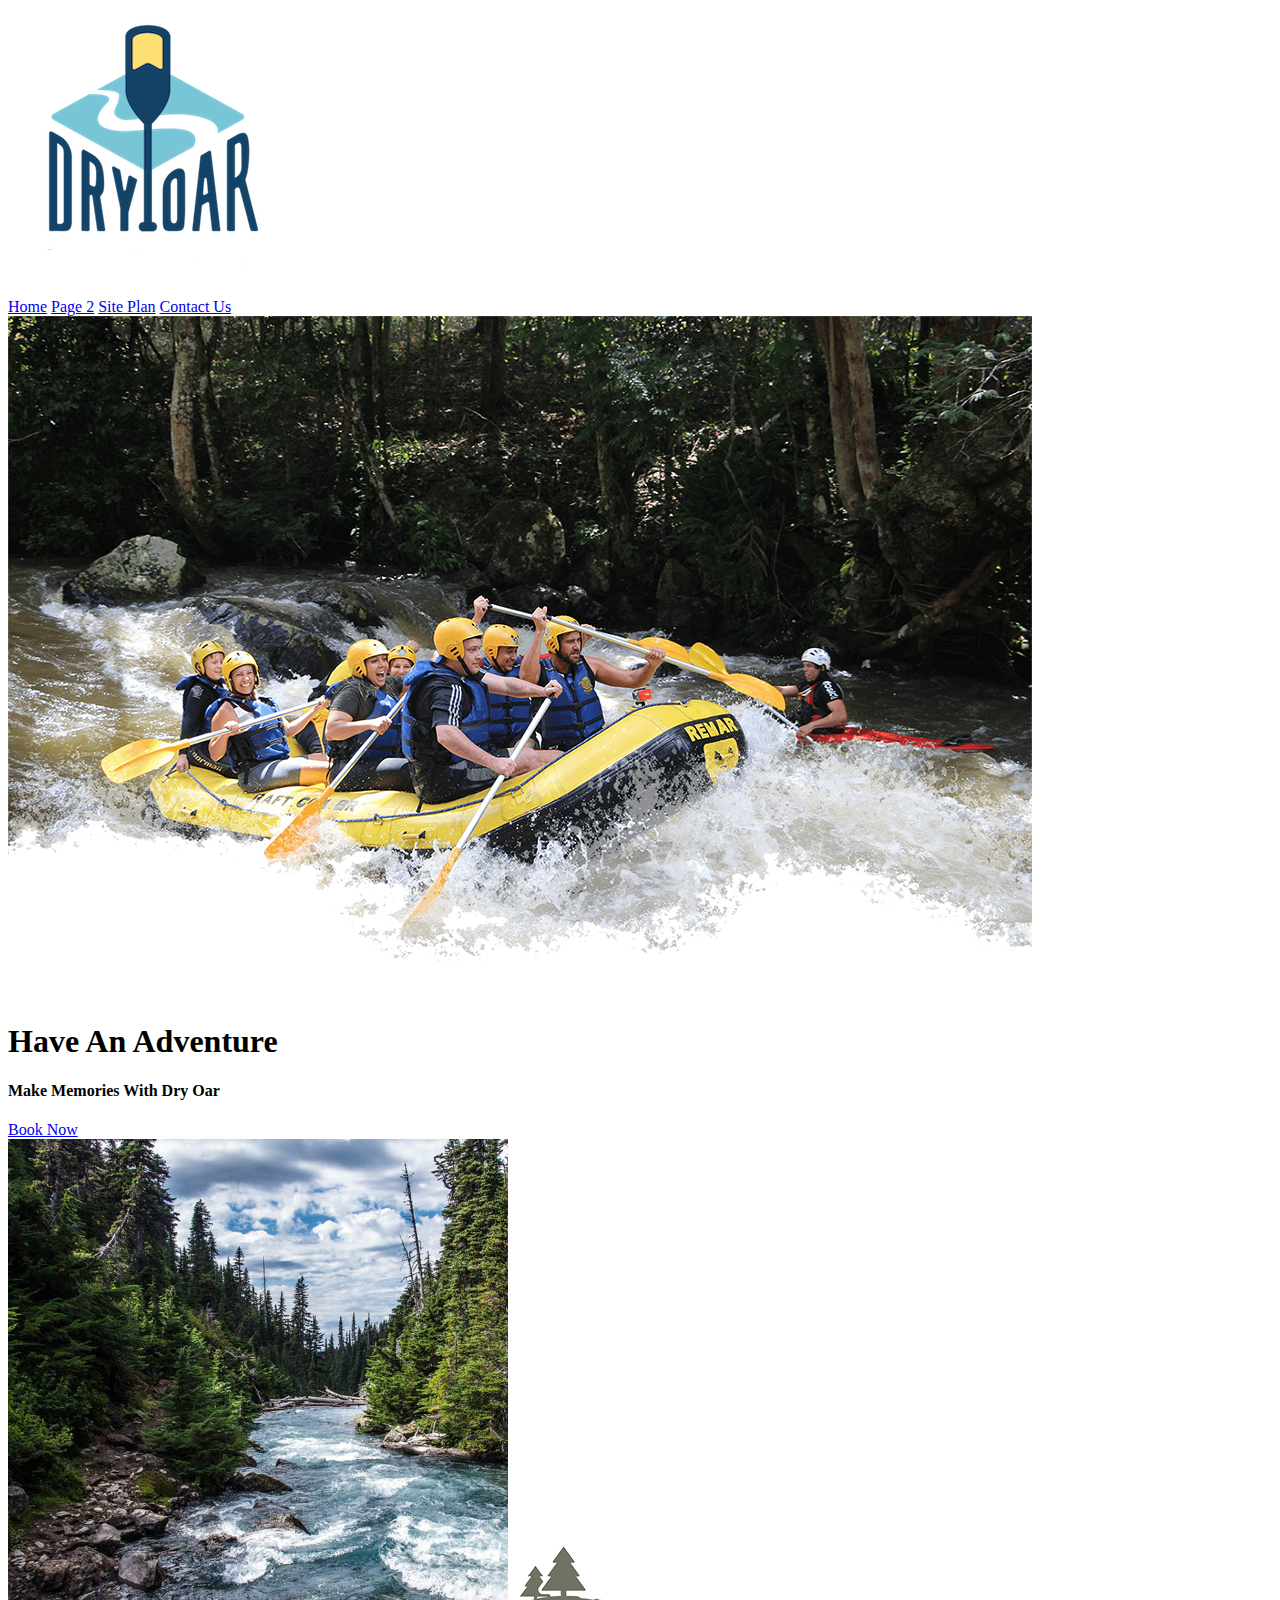
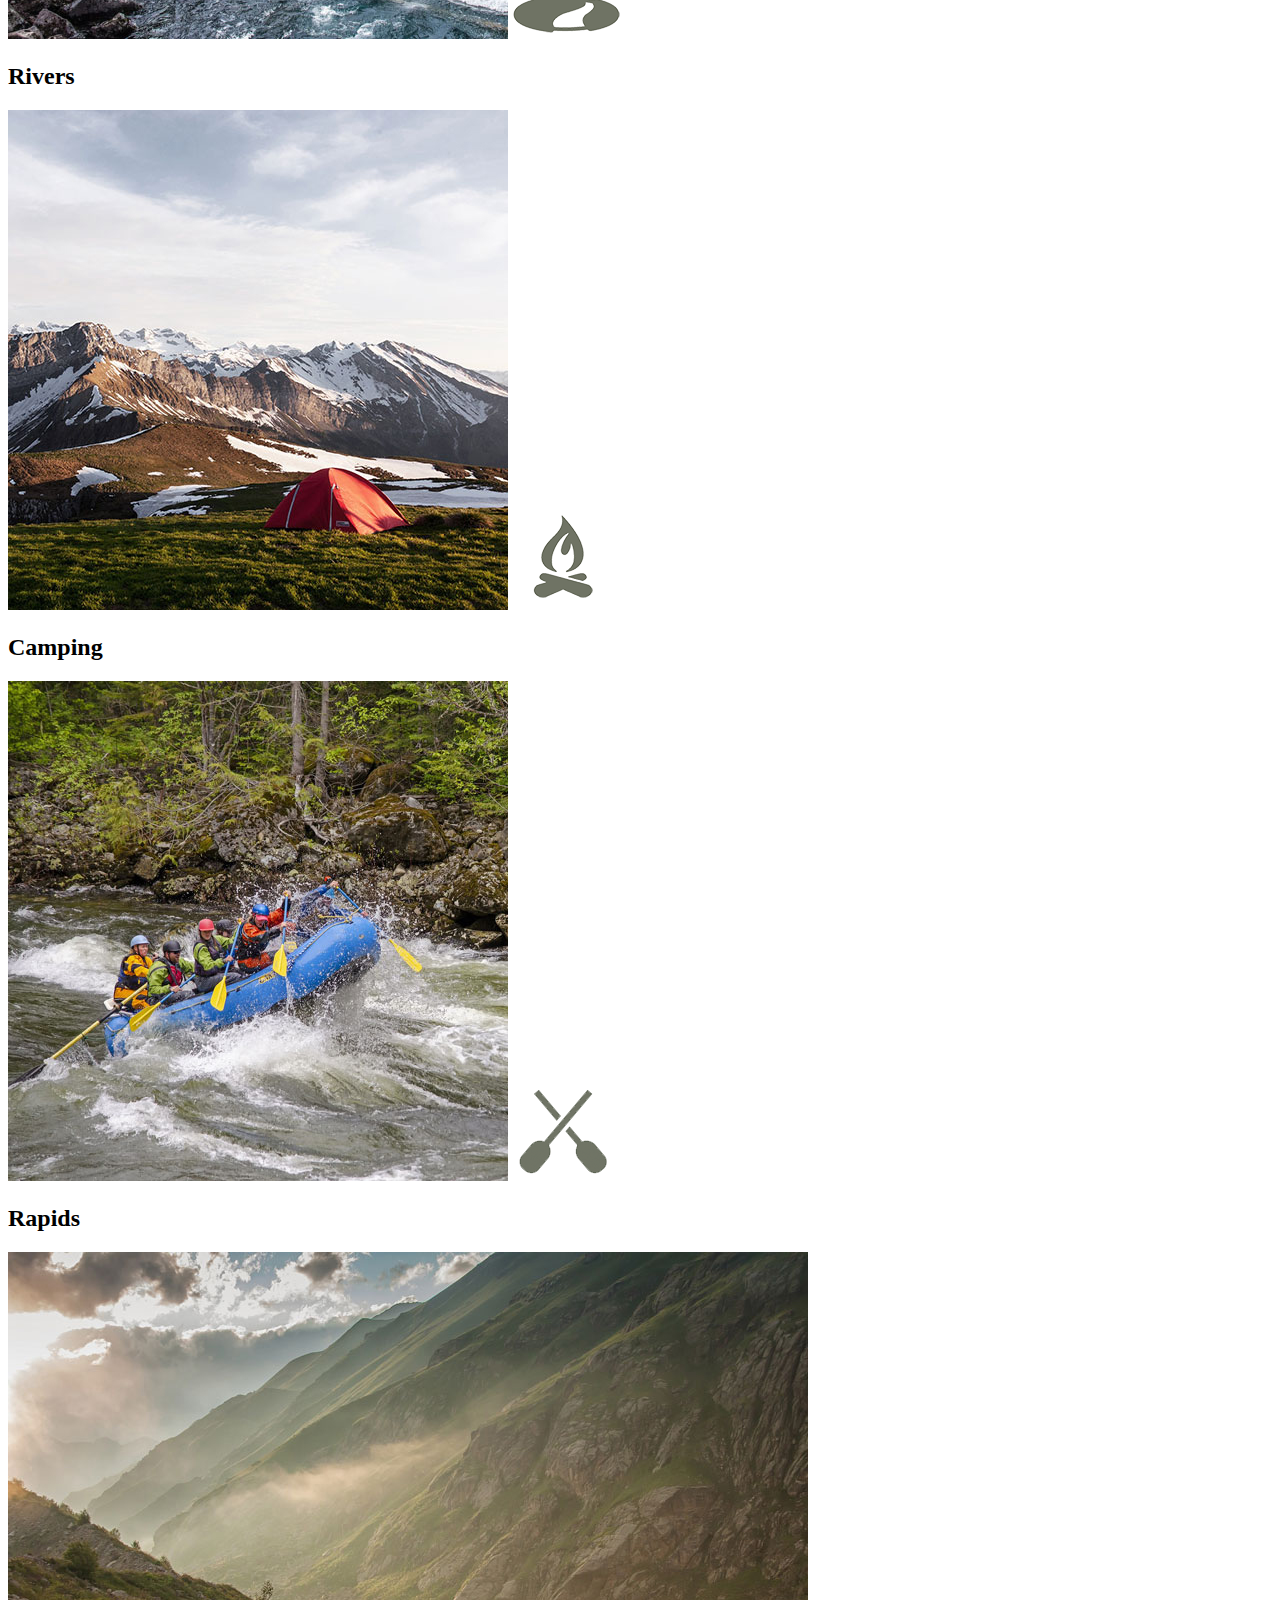
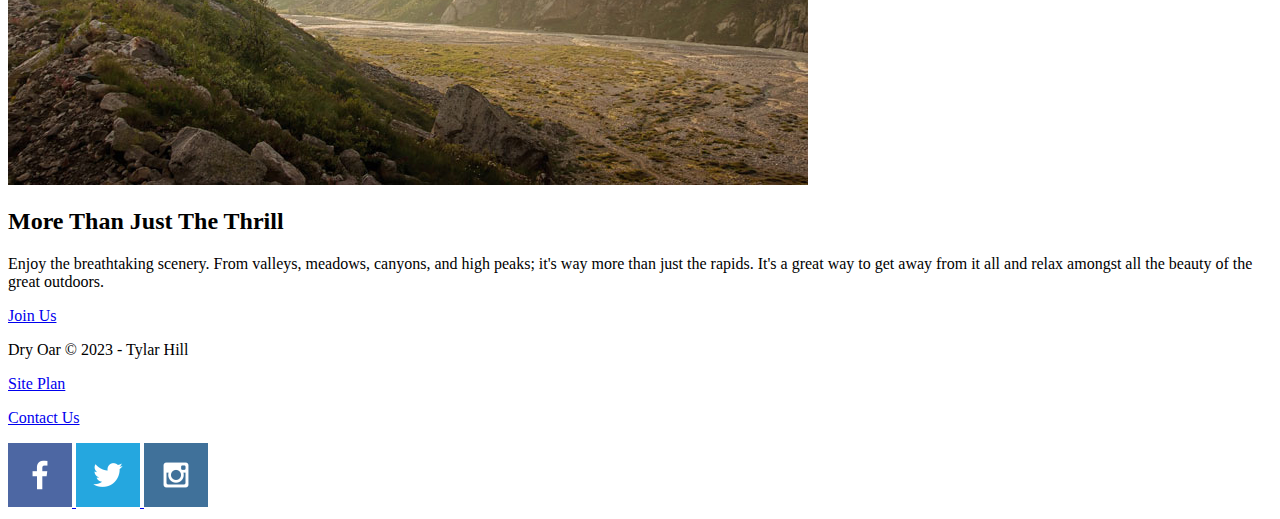
==== wwr.html @ 25315baf "index" ====
<!DOCTYPE html>
<html lang="en">
<head>
    <meta charset="UTF-8">
    <meta http-equiv="X-UA-Compatible" content="IE=edge">
    <meta name="viewport" content="width=device-width, initial-scale=1.0">
    <title>White Wahter Rafting Vacations / Dry Oar Boating / Home</title>
   
</head>
<body>
<header>
  <a id="logo_link" href="index.html">
    <img class="logo" src="./logo.png" alt="Dry Oar Logo">
  </a>
  <nav>
  <a href="index.html">Home</a>
  <a href="#">Page 2</a>
  <a href="site-plan-rafting.html">Site Plan</a>
  <a href="contactus.html">Contact Us</a>
  </nav>  
</header>
<div id="hero">
  <img id="hero-img" src="./hero.png" alt="People enjoying water rafting">
</div>
<section id="hero-msg">
  <h1 class="home-title">Have An Adventure</h1>
  <h4>Make Memories With Dry Oar </h4>
  <div class='button-box'>
    <a class='book' href="contactus.html">Book Now</a>
</div>
</section>
<main class="home-grid">
  <section class="river-card">
    <img class="card-img" src="./rivers.jpg" alt="river in forest">
    <img class="icon" src="./river_icon.png" alt="river icon">
    <h2>Rivers</h2>
  </section>
<section class="camping-card">
  <img class="card-img" src="./camping.jpg" alt="tent in mountains">
  <img class="icon" src="./fire_icon.png" alt="fire icon">
  <h2>Camping</h2> 
</section>
<section class="rapids-card">
  <img class="card-img" src="./rapids.jpg" alt="rafting boat">
  <img class="icon" src="./oars (1).png" alt="oars icon">
  <h2>Rapids</h2>
</section>
<img class="mountains" src="./mountains.jpg" alt="Misty mountains">
<section class="msg">
  <h2>More Than Just The Thrill</h2>
  <p>Enjoy the breathtaking scenery. From valleys, meadows, canyons, and high peaks; it's way more than just the rapids. It's a great way to get away from it all and relax amongst all the beauty of the great outdoors.</p>
  <a class='join' href="rivers.html">Join Us</a>
</section>
</main>
<footer>
  <p> Dry Oar &copy; 2023 - Tylar Hill</p>
  <p><a href="site-plan-rafting.html">Site Plan</a></p>
  <p><a href="contactus.html">Contact Us</a></p>
  <div class="social">
    <a href="https://facebook.com">
      <img src="./facebook.png" alt="fb icon">
    </a>
    <a href="https://twitter.com">
      <img src="./twitter.png" alt="twitter icon">
    </a>
    <a href="https://instagram.com">
      <img src="./instagram.png" alt="instagram icon">
    </a>
  </div>
</footer>

</body>
</html>
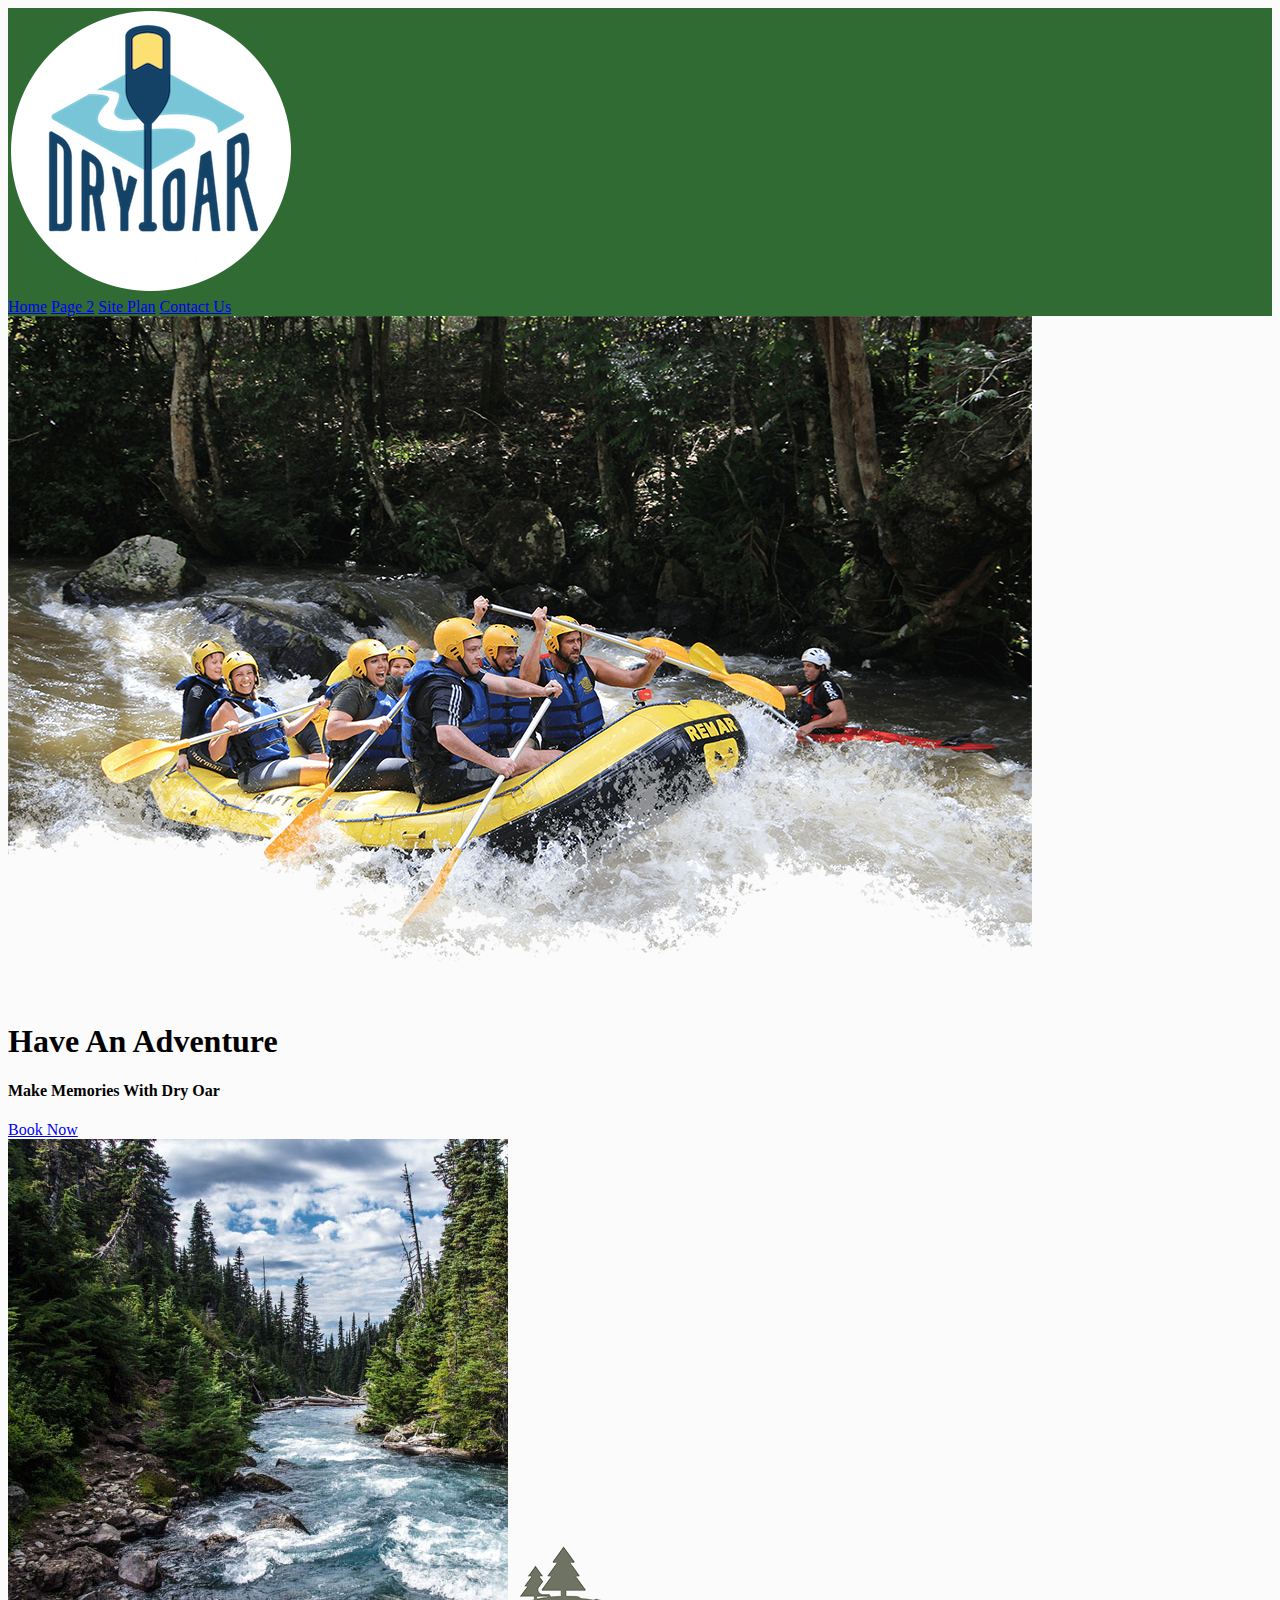
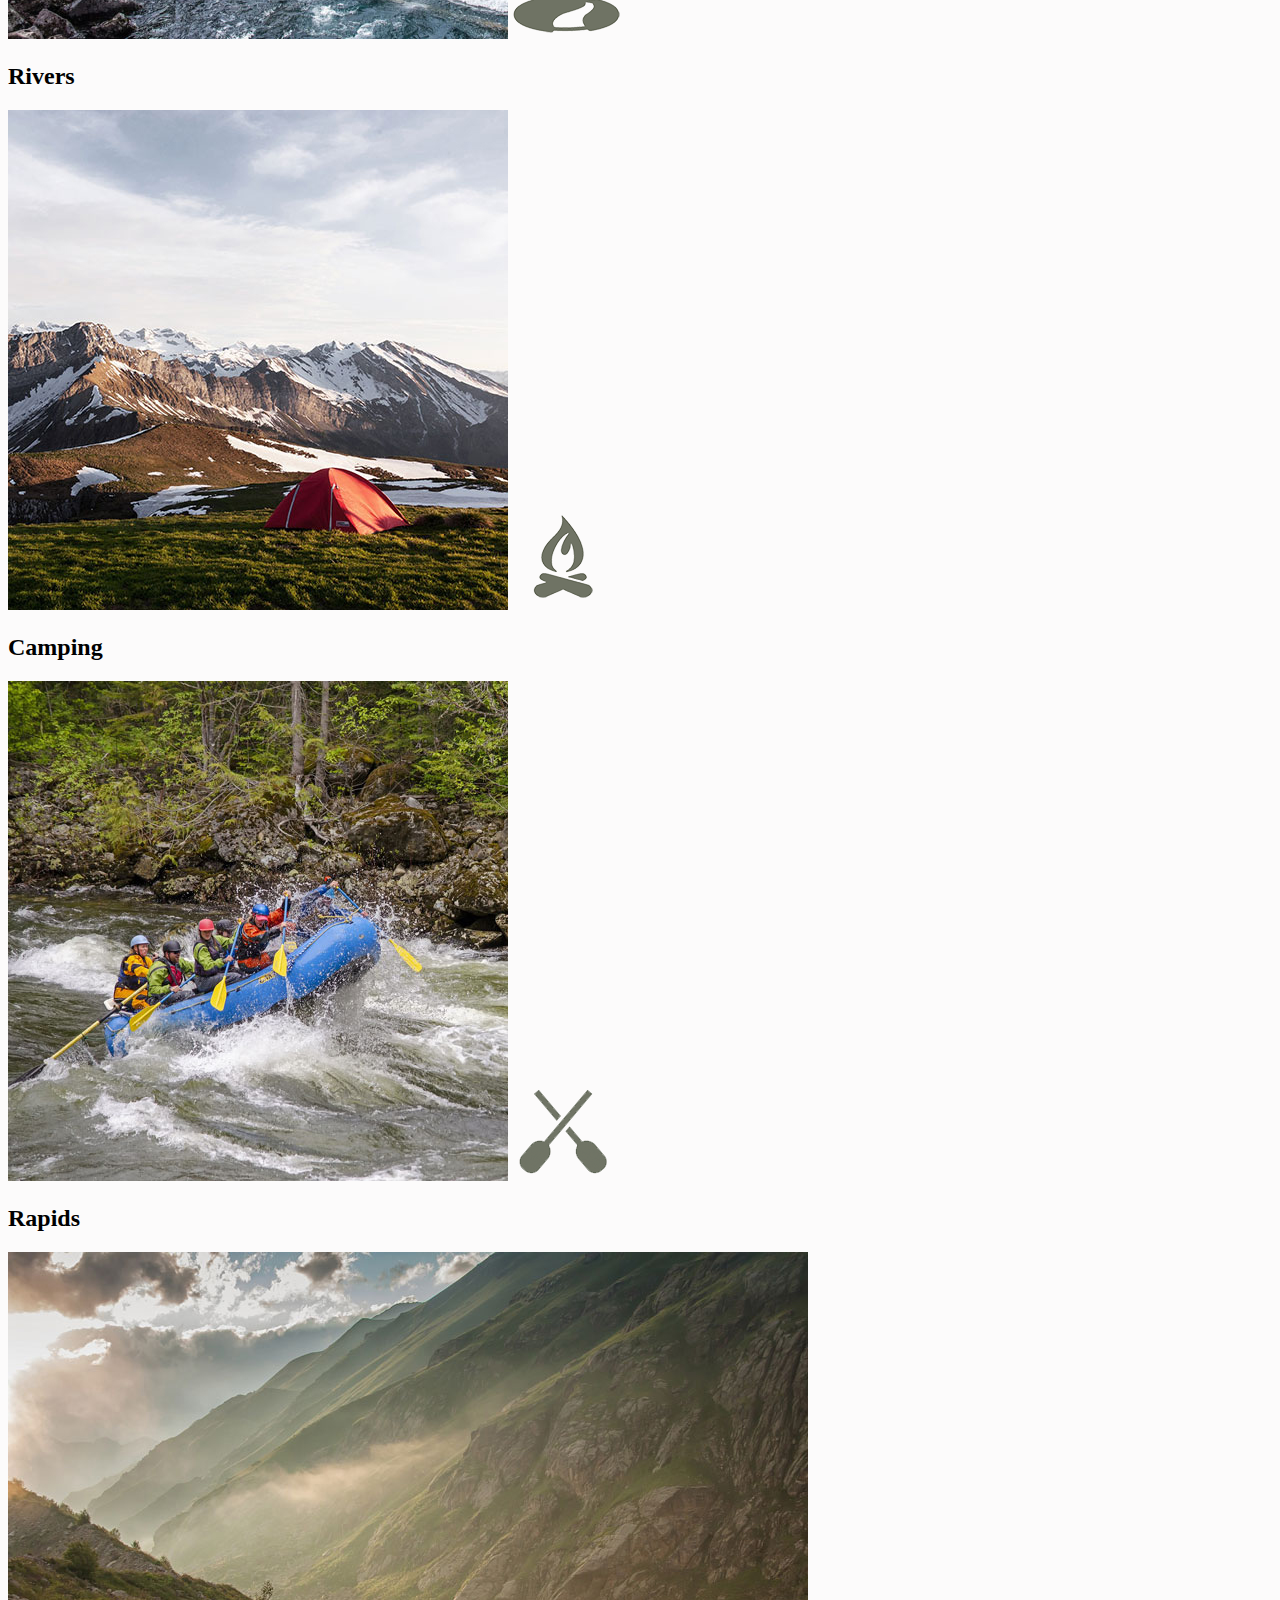
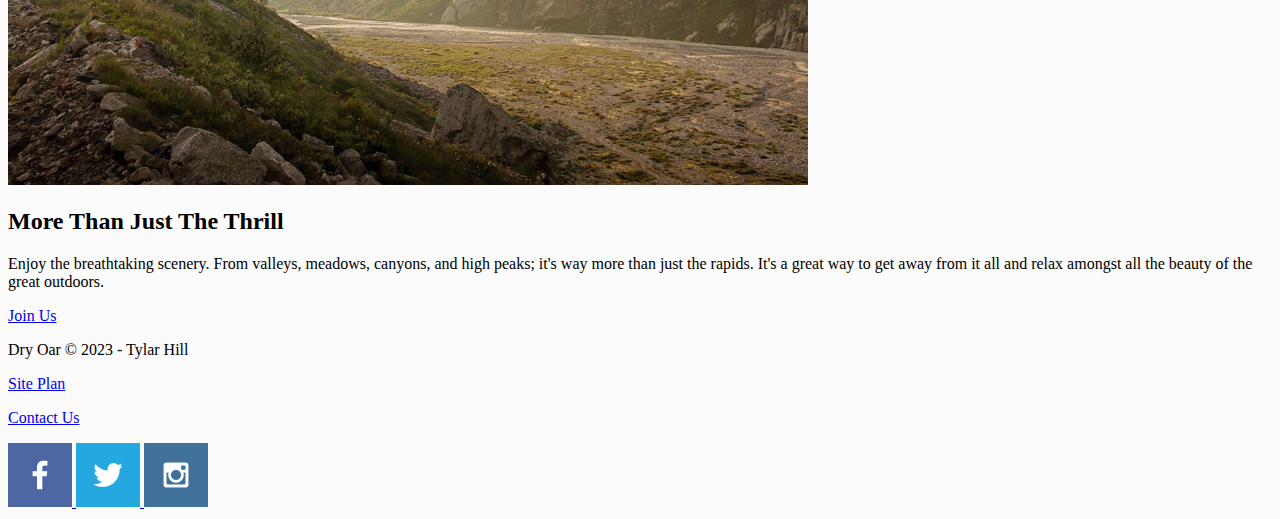
==== commit d5e4f7df: "changes" ====
--- a/wwr.html
+++ b/wwr.html
@@ -4,18 +4,19 @@
     <meta charset="UTF-8">
     <meta http-equiv="X-UA-Compatible" content="IE=edge">
     <meta name="viewport" content="width=device-width, initial-scale=1.0">
-    <title>White Wahter Rafting Vacations / Dry Oar Boating / Home</title>
-   
+    <title>White Water Rafting Vacations / Dry Oar Boating / Home</title>
+   <link rel="stylesheet" href="./style.css">
 </head>
 <body>
-<header>
+<div id="content">
+  <header>
   <a id="logo_link" href="index.html">
     <img class="logo" src="./logo.png" alt="Dry Oar Logo">
   </a>
   <nav>
   <a href="index.html">Home</a>
   <a href="#">Page 2</a>
-  <a href="site-plan-rafting.html">Site Plan</a>
+  <a href="./site_plan_rafting.html">Site Plan</a>
   <a href="contactus.html">Contact Us</a>
   </nav>  
 </header>
@@ -54,20 +55,20 @@
 </main>
 <footer>
   <p> Dry Oar &copy; 2023 - Tylar Hill</p>
-  <p><a href="site-plan-rafting.html">Site Plan</a></p>
+  <p><a href="./site_plan_rafting.html">Site Plan</a></p>
   <p><a href="contactus.html">Contact Us</a></p>
   <div class="social">
-    <a href="https://facebook.com">
+    <a href="https://facebook.com" target="_blank">
       <img src="./facebook.png" alt="fb icon">
     </a>
-    <a href="https://twitter.com">
+    <a href="https://twitter.com" target="_blank">
       <img src="./twitter.png" alt="twitter icon">
     </a>
-    <a href="https://instagram.com">
+    <a href="https://instagram.com" target="_blank">
       <img src="./instagram.png" alt="instagram icon">
     </a>
   </div>
 </footer>
-
+</div>
 </body>
 </html>--- a/style.css
+++ b/style.css
@@ -0,0 +1,19 @@
+div.ex1 {
+max-width: 1600px;
+margin: 0 auto;
+border: 3px solid #ff5e5b;
+}
+
+
+
+
+
+body {
+    background-color: #fcfbfb; 
+}
+header {
+    background-color:#306b34;
+}
+nav a:hover {
+    background-color: #306b34);
+}
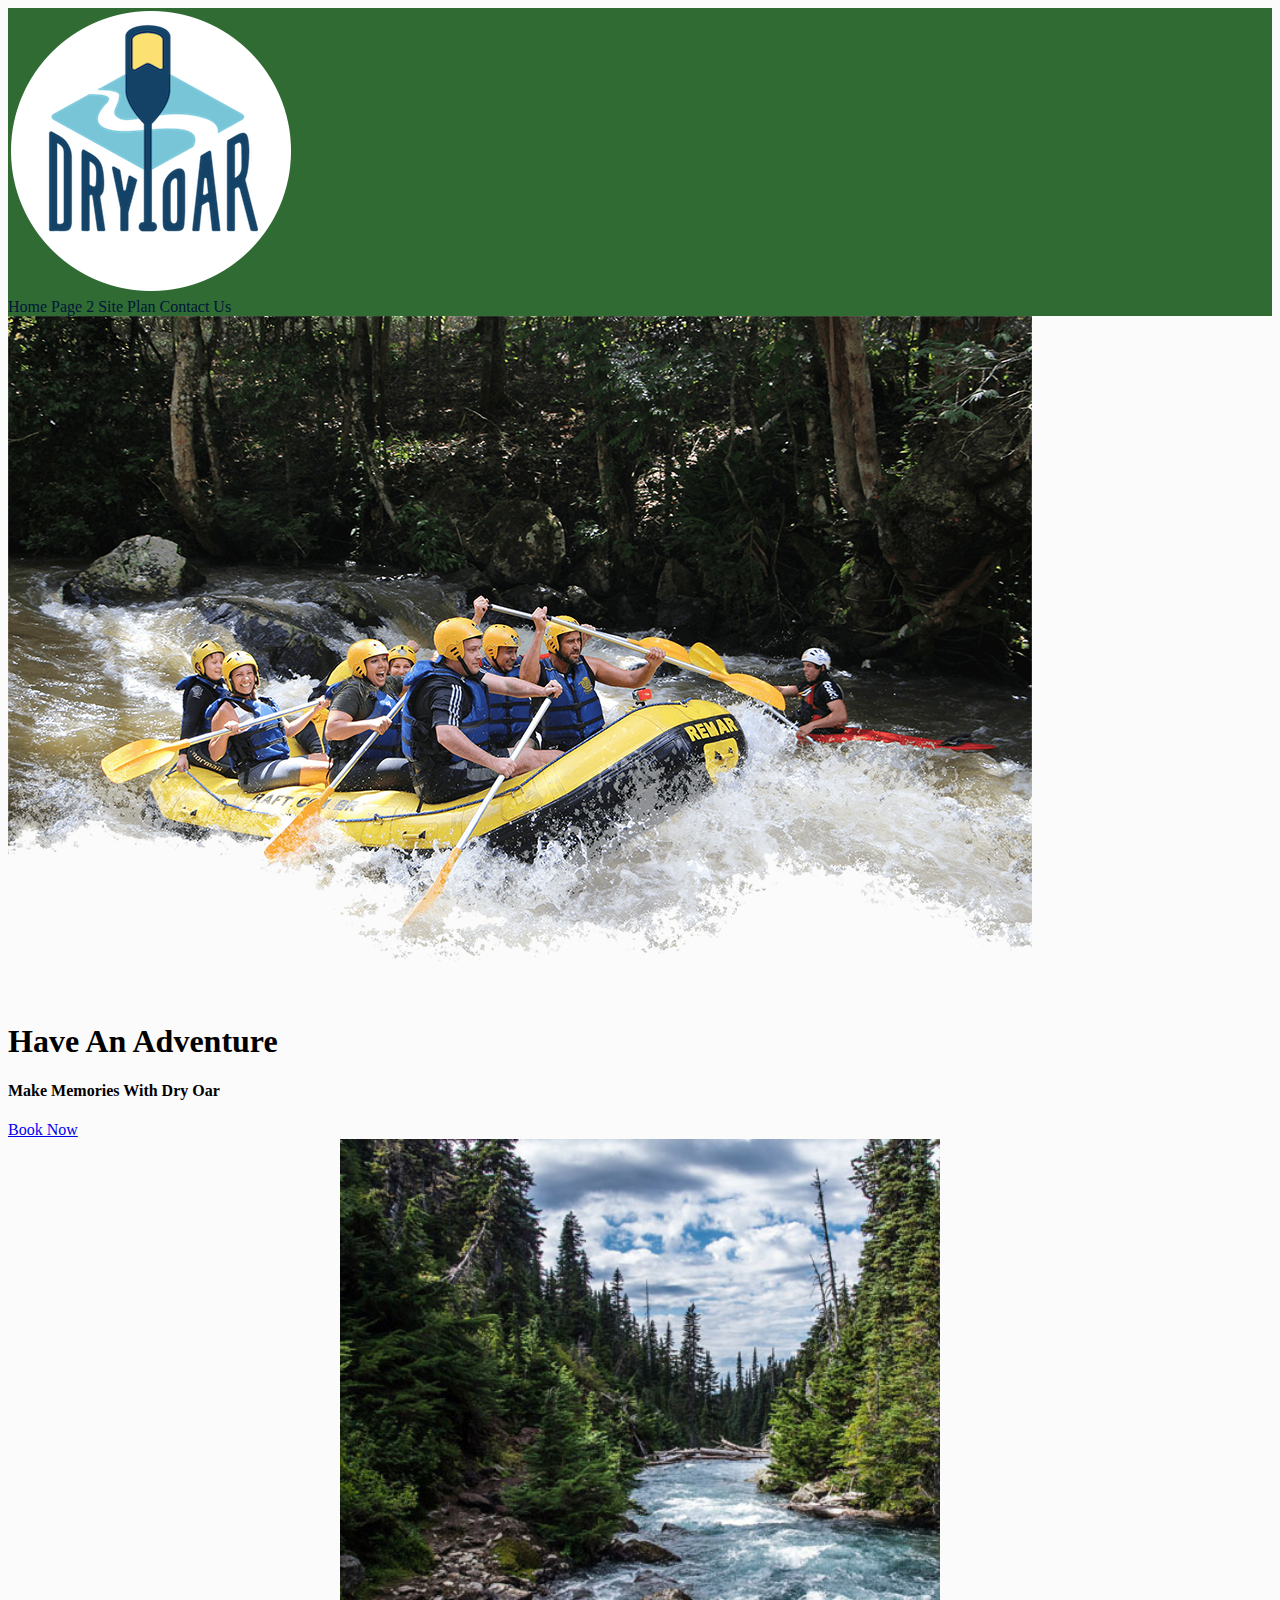
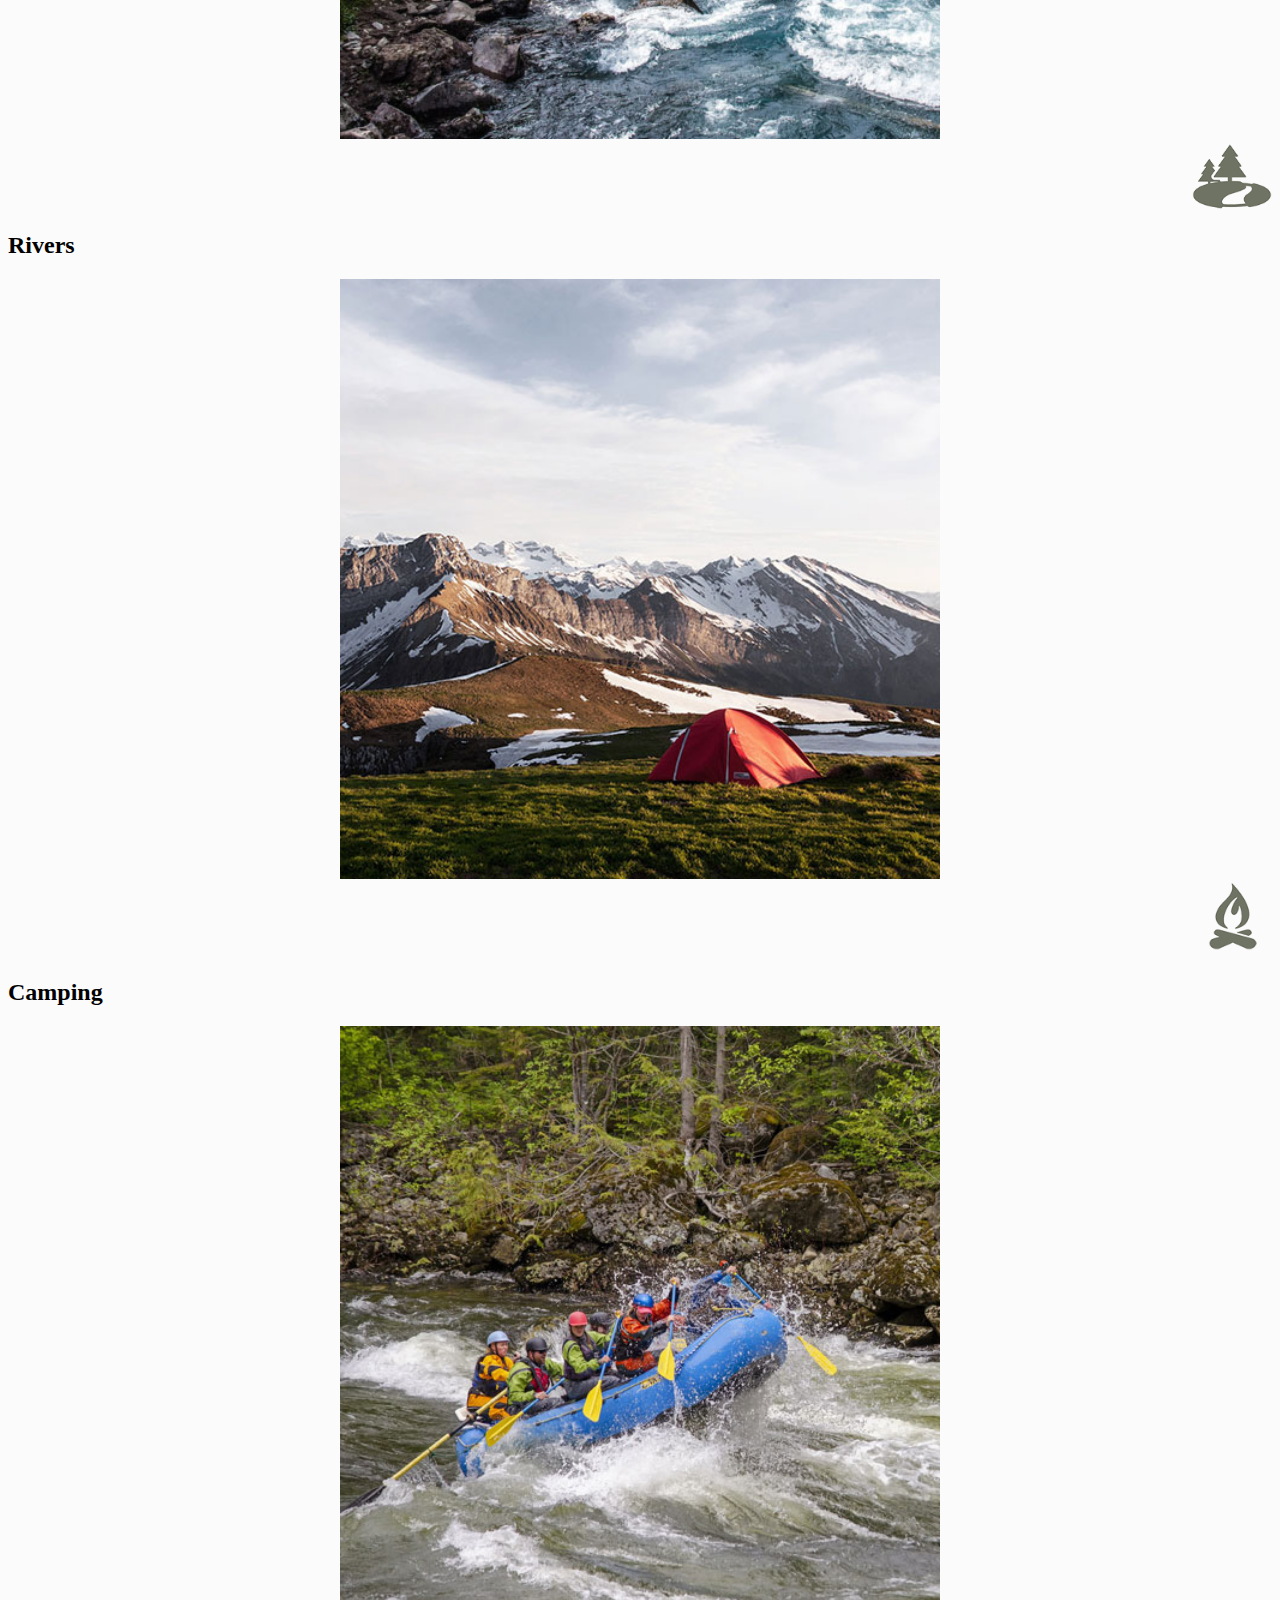
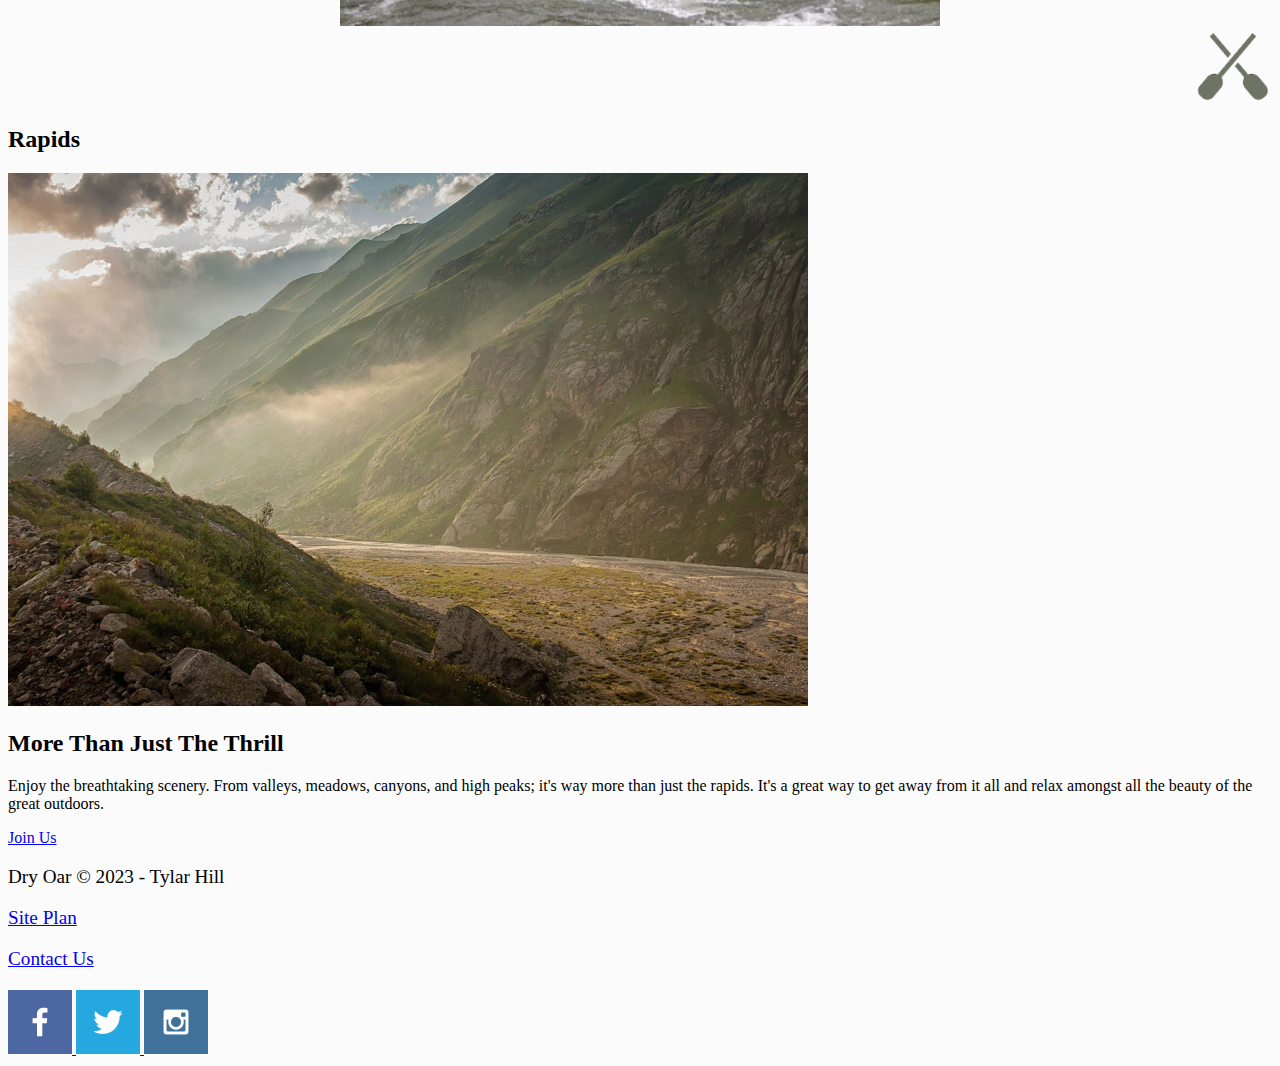
==== commit 28b3aca2: "style" ====
--- a/wwr.html
+++ b/wwr.html
@@ -25,7 +25,7 @@
 </div>
 <section id="hero-msg">
   <h1 class="home-title">Have An Adventure</h1>
-  <h4>Make Memories With Dry Oar </h4>
+  <h4>Make Memories With Dry Oar</h4>
   <div class='button-box'>
     <a class='book' href="contactus.html">Book Now</a>
 </div>
--- a/style.css
+++ b/style.css
@@ -1,12 +1,22 @@
-div.ex1 {
-max-width: 1600px;
-margin: 0 auto;
-border: 3px solid #ff5e5b;
+div{
+    max-width: 1600px;
+    margin: auto;
 }
 
-
-
-
+#background{
+    height:725px;
+}
+.card-img{
+    display: block;
+    margin-left: auto;
+    margin-right: auto;
+    width: 600px;
+  }
+  .icon{
+    display: block;
+    margin-left: auto;
+    width: 50%;
+  }
 
 body {
     background-color: #fcfbfb; 
@@ -15,5 +25,23 @@
     background-color:#306b34;
 }
 nav a:hover {
-    background-color: #306b34);
+    background-color: #306b34;
 }
+
+nav a {
+    text-align: center;
+    color: #011638;
+    text-decoration: none;
+}    
+
+.icon {
+    width: 80px;
+}
+
+footer p {
+    font-size: 1.2em;
+}    
+
+footer p a:hover {
+    text-decoration: underline;
+}    